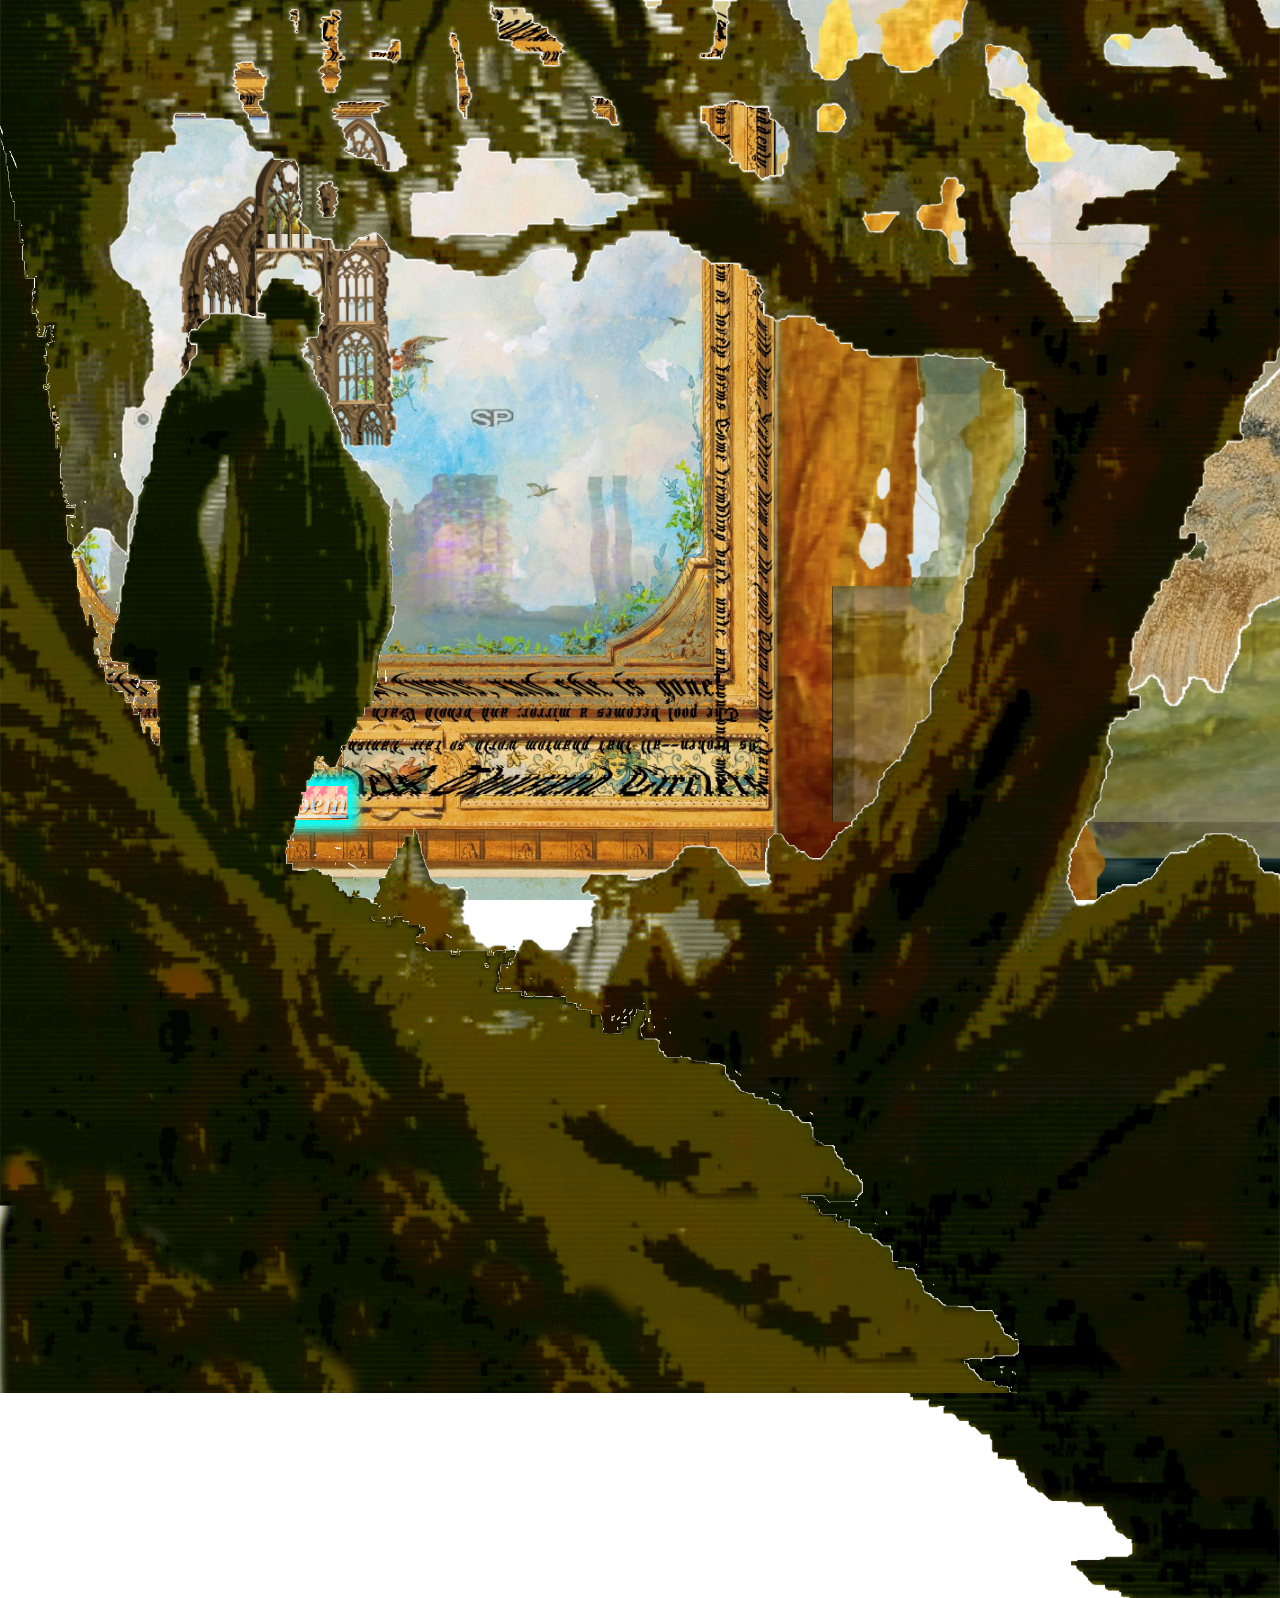
==== index.html @ f1b27777 "Update index.html" ====
<!DOCTYPE html>
<html>
    <head>
    <meta http-equiv="content-type" content="text/html; charset=UTF-8" />
    <script src="https://code.jquery.com/jquery-3.6.0.min.js" integrity="sha256-/xUj+3OJU5yExlq6GSYGSHk7tPXikynS7ogEvDej/m4=" crossorigin="anonymous"></script>
    <script src="//ajax.googleapis.com/ajax/libs/jquery/3.3.1/jquery.min.js"></script>
    <!-- <script src="jquery.zoomooz.js"></script> -->
    <script type="text/javascript" src="/assets/js/lib/gsap3/gsap.min.js"></script>
    <script type="text/javascript" src="/scrollmagic/uncompressed/ScrollMagic.js"></script>
    <script type="text/javascript" src="/scrollmagic/uncompressed/plugins/animation.gsap.js"></script>
    <script type="text/javascript" src="/scrollmagic/uncompressed/plugins/debug.addIndicators.js"></script>

    <script type="text/javascript">


        jQuery.fn.embiggen = function (mtop, mleft) {

            let mtop_orig = this.css('top');
            let mleft_orig = this.css('left');
            let topset = -(Math.abs(this.offset().top)*.3);
            let leftset = -(Math.abs(this.offset().left)*.5);
            if (this.position().left < 0) {
              console.log("left")
              leftset = Math.abs(this.offset().left);
            }

            console.log (topset);
            console.log (leftset);
            let z_orig = this.css('z-index');
            let thisguy = this;
            console.log (mtop+" and "+mleft);
            this.css({"z-index" : 5000, "transform" : 'scale(4)', "top" : topset, "left" : leftset});
            this.addClass("goodcursor");
            this.on('click', function() {
               thisguy.css({"z-index" : z_orig, "transform" : 'scale(1)', "left" : mleft_orig, "top" : mtop_orig});
               thisguy.delay(3000).siblings(".winder").css({'opacity': 1, "z-index": 4999});
            });
        }
        $(document).ready(function () {

        let wwidth = window.innerWidth < 800;

        let userAgentString = navigator.userAgent;
        // Detect Chrome
        let chromeAgent = userAgentString.indexOf("Chrome") > -1;
                // Detect Safari
        let safariAgent = userAgentString.indexOf("Safari") > -1;

        // Discard Safari since it also matches Chrome
        if ((chromeAgent) && (safariAgent)) safariAgent = false;

        console.log(wwidth);
        if ( wwidth ) {
            $("#warning").show();
            $("#warning").on("click", function() { $("#warning").hide();});
        }

            var sndtrk = $("#soundtrack")[0];

            $('.frontimg').on("click", function() {
                toggleSdk();
                $('#treeguys').css({'margin-left': "-10000px", 'margin-top': "10000px"});
                $('#guystree').css({'margin-left': "10000px", 'margin-top': "-10000px"});
                setTimeout(function(){
                  $("body").addClass("opened");
                }, 3000);
                $("#cathedral").css("position", "absolute").delay(2000).css('transform', 'scale(.6)');
                $("#retire").show();
            });

            $('#retire').on("click", function() {
                $('#treeguys').css({'margin-left': "-10000px", 'margin-top': "10000px", "display": "block"});
                $('#guystree').css({'margin-left': "10000px", 'margin-top': "-10000px", "display": "block"});

                $('#treeguys').css({'margin-left': "0px", 'margin-top': "0px"});
                $('#guystree').css({'margin-left': "0px", 'margin-top': "0px"});
                $("#cathedral").css("position", "fixed").delay(2000).css('transform', 'scale(.2)');
                $("#retire").delay(8000).hide(function(){
                toggleSdk();
                $("body").removeClass("opened");
                });
            });

            // CATHEDRAL

            $('.winder').on('click', function() {
                let thisguy = $(this);


                $(this).css('opacity', 0);
                setTimeout(function(){
                    thisguy.siblings('.vid').embiggen("50%", "20%");

                }, 1000);
            });
            //Play/Pause control clicked
            var vidTpl = $("#vidjeo video");

            function toggleSdk() {
                 if( sndtrk.paused) {
                     sndtrk.play();
                    $("#mute").html("mute");

                } else {
                    sndtrk.pause();
                     $("#mute").html("un-mute");
                }
            }
            $('.playbutt').on('click', function() {
                let vidsource = $(this).data('video');

                $("#videoframe").addClass("embiggened");

                setTimeout(function(){
                    $(vidTpl).appendTo("#videoframe");
                    let video = $("#videoframe video");
                    video.attr('src', vidsource);
                    video.prop('muted', false);
                    video.prop('controls', true);
                    video[0].load();
                    toggleSdk();
                    video[0].play();
                }, 2000);

                // if(video[0].paused) {
                //     video[0].play();
                // }
                // else {
                //     video[0].pause();
                // }
                return false;
            });

            $("#close").on('click', function() {
                $("#videoframe video").remove();
                $("#videoframe").removeClass("embiggened");
                $(".winder").css("opacity", 1);
                toggleSdk();


            });

            $("#mute").on('click', function() {
                 toggleSdk();
            });

        });
    </script>
    <link rel="stylesheet" type="text/css" href="style.css">
    </head>
    <body>
     <div id="warning" class="goodcursor"><p>
        It appears that you are visiting this art site on an unsupported browser or device. Please use Firefox or Chrome on a large-screen. Thank you. You may click this to close.</p></div>
    </div>


        <img class="frontimg" id="treeguys" src="images/treeguys.gif">
        <img class="frontimg" id="guystree" src="images/guystree.gif">

  <section id="cathedral-container">
      <!-- cathedral -->
        <div id="cathedral">
            <div class="top" style="background-image:url('images/gc1.png')"></div>
            <div class="top" style="background-image:url('images/gc2.png')">
                <img class="winder" src="images/gc2.png">

                <video  class="kitten vid" autoplay muted loop >
                    <source src="video/colelady.webm" type="video/webm">
                </video>
            </div>
            <div class="top" style="background-image:url('images/gc3.png')">
                <img class="winder playbutt" src="images/gc3.png" style="width: 17vw" data-video="video/shameblush.webm">
                <img class="kitten" src="images/shameblushstill.jpg" style="width: 11vw; margin-left: 1vw;">
            </div>
            <div class="mid" style="background-image:url('images/gc4.png')">
                <img class="winder" src="images/gc4.png" style="width: 20vw">
                <video  class="kitten vid" autoplay muted loop style="margin-left: 4vw;">
                    <source src="video/stubbslionhorse.webm" type="video/webm">
                </video>

            </div>
            <div class="mid" id="videoframe" style="background-image:url('images/gc5.png')">
                <a href="#" id="close">X</a>
            </div>
            <div class="mid" style="background-image:url('images/gc6.png')">
                <img class="winder" src="images/gc6.png" style="width: 17vw">

                <video  class="kitten vid" autoplay muted loop >
                    <source src="video/bluecurtainsdesolation2.webm" type="video/webm">
                </video>

            </div>
            <div class="bottom" style="background-image:url('images/gc7.png'); margin-top: -3.3vw;" >
                <img class="winder playbutt" src="images/gc7.png"  data-video="video/nothumansense.webm" >
                <img class="kitten" src="images/nothumansensestill.jpg" style="width: 13vw;">
           </div>
            <div class="bottom" style="background-image:url('images/gc8.png')">
                <img class="winder playbutt" src="images/gc8.png" data-video="video/smoothestgreen.webm">
                <img class="kitten" src="images/smoothestgreenstill.jpg" style="width: 14vw; margin-left: -2vw; margin-top: -2vw;">

            </div>
            <div class="bottom" style="background-image:url('images/gc9.png')">
                <img class="winder" src="images/gc9.png" style="width: 17vw">
                <video  class="kitten vid" autoplay muted loop style="padding-left: 0px; margin-top: -10vw;">
                    <source src="video/rainbowgraveyardvamp.webm" type="video/webm">
                </video>

            </div>

        </div>
      <!-- end cathedral -->
<!-- scroll container -->
</section>

  <div id="scroll-container">
    <script>
    	var controller = new ScrollMagic.Controller({vertical: false});
    </script>

    <div id="parallax-section">
      <div id="scrolltrees"></div>
      <div id="scrollloaf"></div>

      <div id="scrolllady"></div>
      <div id="scrollglitch"></div>

      <div id="scrollorb">
        <a href="library">Visit the Library</a>
      </div>
    </div>
    <script>
    	// build tween
    	var tween = new TimelineMax ()
    		.add([
    			TweenMax.fromTo("#scrolllady", 1, {right: -400}, {right:350, ease: Linear.easeNone}),
          TweenMax.fromTo("#scrolltrees", 1, {left: "140vw"}, {left:"120vw", ease: Linear.easeOut}),
          TweenMax.fromTo("#scrollloaf", 1, {left: "65vw"}, {left:"95vw", ease: Linear.easeNone}),
          TweenMax.fromTo("#scrollglitch", 1, {left: "71vw"}, {left:"60vw", ease: Linear.easeNone}),
    			TweenMax.fromTo("#scrollorb", 1, {left: "0"}, {left: "115vh", ease: Linear.easeNone})
    		]);

    	// build scene
    	var scene = new ScrollMagic.Scene({triggerElement: "#parallax-section", duration: $(window).width()})
    					.setTween(tween)
    					.addTo(controller);
    </script>


  </div>
      <!-- audio -->
        <audio id="soundtrack" style="display: none;">
            <source src="sndtrk.mp3" type="audio/mpeg">
        </audio>
        <div id="vidjeo" style="display: none;">
            <video poster="" autoplay loop >
                    <source src="" type="video/webm">
            </video>
        </div>
        <a href="#" id="mute">mute</a>
        <a href="/poem" id="poem">poem</a>

        <a href="#" id="retire">retire</a>

</body>
</html>
---- style.css ----
body {
  overflow: hidden;
  width: 403.75vh;
  margin: 0px;
}

body.opened {
  overflow-x: scroll;
}

a {
  cursor: url(images/pointer.png), pointer;

}

.goodcursor {
   cursor: url(images/pointer.png), pointer;

}
#textdiv {
    position: fixed;
    z-index: 1000;
}
#front-frame {
    width: 100vw;
    min-height: 100vh;
    position: fixed;
    z-index: 9999;
}
#treeguys {
    z-index: 1001;
    position: absolute;
    transition: margin-left 9s, margin-top 8s;
    transition-timing-function: ease;
    cursor: url(images/pointer.png), pointer;
    height: auto;
    width: 90vw;
    top: -50vh;
}
#guystree {
    z-index: 1000;
    position: absolute;
    transition: margin-left 5s, margin-top 8s;
    transition-timing-function: ease;
    cursor: url(images/pointer.png), pointer;
    height: auto;
    width: 100vw;
    top: -50vh;
}

body.opened .frontimg {
  display: none;
  transition: margin-left 3s, margin-top 5s;
  transition-timing-function: ease;

}


.frontimg {
    width: 100vw;
}
#videoframe {
    transition: transform 3s, top 2s, left 2s;
}

.embiggened {
    transform: scale(4.1);
    position: relative;
    top: 20px;
    left: 20px;
    z-index: 10000;
}

#videoframe video {
    transform: "scale(1)";
    width: 80%;
    height: auto !important;
    margin-top: 10%;
    margin-left: 7%;
}

#close {
    display: none;
    text-shadow: 2px 1px 3px black;
    color: cyan;
    font-style: italic;
    font-size: 30px;
    font-weight: bold;
    padding: 4px;
    text-decoration: none;
    font-size: 15px;
}


#videoframe video {
  mix-blend-mode: normal;
}


.embiggened #close {
    display: block;
    width: auto;
    width: 20px;
    mix-blend-mode: overlay;
    box-shadow: 0px 0px 10px 10px fuchsia;
    margin-top: -5px;
    text-align: center;
}

.embiggened #close:hover {
    mix-blend-mode: difference;
    background: white;
    box-shadow: 0px 0px 10px 10px cyan;
    margin-top: -5px;
    text-align: center;
}

#cathedral-container {
  float: left;
  position: absolute;
  height: 100vh;
  width: 86.25vh;
}
#cathedral {
    width: 60vw;
    flex-wrap: wrap;
    transition: transform 3s;
    transform: scale(.3);
    transition-timing-function: ease-out;
    position: absolute;
    left: -10vh;
    top: -30vh;
}

#cathedral div .kitten {
    transition: transform 3s, top 2s, left 2s;
    top: 0px;
    left: 0px;
    position: relative;
    transition-timing-function: ease-out;
    cursor: url(images/pointer.png), pointer;

}

#cathedral div img.winder  {
    position: relative;
    z-index: 1000;
    transition: opacity 2s;
    margin-bottom: -15vw;
    cursor: url(images/pointer.png), pointer;
}

#cathedral div {
    background-size: contain;
    background-repeat: no-repeat;
    float: left;
    width: 20vw;
}

#cathedral div.top {
    height: 34vw;
    background-position: bottom left;
}




#cathedral div.top img.winder  {
    width: 20vw;
    height: 34vw;
}

#cathedral div.top .kitten {
    width: 15vw;
    height: auto;
}


#cathedral div.mid {
    height: 21.5vw;
}

#cathedral div.mid img.winder  {
    width: 20vw;
    height: 21.5vw;
}

#cathedral div.mid .kitten {
    width: 12vw;
    height: auto;
}


#cathedral div.bottom {
    height: 31vw;
    background-position: top left;
}
#cathedral div.bottom img.winder  {
    width: 20vw;
}

#cathedral div.bottom .kitten  {
    height: auto;
    width: 14vw;
    padding-left: 4vw;
}

#mute {
    position: fixed;
    bottom: 80px;
    left: 80px;
    text-shadow: 1px 1px 2px #333;
    color: lightblue;
    font-style: italic;
    font-size: 30px;
    font-weight: bold;
}

#poem {
    position: fixed;
    bottom: 80px;
    left: 280px;
    text-shadow: 1px 1px 2px #333;
    color: lightblue;
    font-style: italic;
    font-size: 30px;
    font-weight: bold;
}

#retire {
    display: none;
    position: fixed;
    bottom: 80px;
    right: 80px;
    text-shadow: 1px 1px 2px #333;
    color: lightblue;
    font-style: italic;
    font-size: 30px;
    font-weight: bold;
}

#mute, #retire, #poem {
  mix-blend-mode: hard-light;
  background: pink;
  box-shadow: 0px 0px 10px 10px cyan;
}
#mute:hover, #retire:hover, #poem:hover {
  mix-blend-mode: overlay;
  box-shadow: 0px 0px 10px 10px fuchsia;
}


#warning {
    width: 90vw;
    height: 100vh;
    display: none;
    position: fixed;
    background: url(images/warning.jpg) no-repeat;
    background-size: contain;
    margin: auto 5vw;
    z-index: 900000;
}

#warning p {
    opacity: 0;
}


/* scrollstuff */

#frontframe-scroll {
  width: auto;
  height: 100vh;
  float: left;
  z-index: 9999;
}

#scroll-container {
  height: 100vh;
  width: 403.75vh;
  background: url('images/pano/full-pano-no-floaters.jpg');
  background-size: cover;
  overflow-y: hidden;
  overflow-x: scroll;

}

#scrolllady {
  position: absolute;
  margin-left: 40vw;
  margin-top: 40vh;
  width: 600px;
  height: 600px;
  background: url('images/treelady.png');
  background-size: contain;
  background-repeat: no-repeat;
}

#scrollorb {
  position: absolute;
  margin-left: 200vh;
  margin-top: 20vh;
  width: 17vw;
  height: 17vw;
  background: url('images/sky-orb.png');
  background-size: contain;
  background-repeat: no-repeat;

}

#scrolltrees {
  position: absolute;
  width: 800px;
  height: 600px;
  background: url('images/fliptreebg.png');
  background-size: contain;
  background-repeat: no-repeat;
  margin-top: 22vh;
  opacity: .7;
}

#scrollloaf {
  position: absolute;
  width: 800px;
  height: 600px;
  background: url('images/loaf-of-trees.png');
  background-size: contain;
  background-repeat: no-repeat;
  margin-top: 34vh;
  opacity: .6;
}

#scrollglitch {
  position: absolute;
  width: 215vh;
  height: 8vh;
  background: url('images/skglitchez.png');
  background-size: contain;
  background-repeat: no-repeat;
  margin-top: 8.7vh;
  opacity: .7;
}

#scrollorb a {
  width: 17.5vw;
  height: 17.5vw;
  float: left;
  border-radius: 50%;
  font-size: 0px;
  padding: 100px 0px 100px 0px;
  text-align: center;
  margin-top: -10px;
  margin-left: -15px.
}

#scrollorb a:hover {
  text-shadow: 1px 1px 2px #333;
  color: lightblue;
  font-style: italic;
  font-size: 30px;
  font-weight: bold;
  box-sizing: border-box;
  border: 3px solid lightblue;
  box-shadow: 0px 0px 60px 60px lightblue;
}

#parallax-section {
  height: 100vh;
  margin-left: 100vw;
  min-width: 150vw;
}

/* Library */

#library {
  background: url(/images/librarybg.png) repeat;
  background-size: 75%;
}

#library-frame {
  background: url(/images/library-frame.png) no-repeat;
  width: 90vw;
  height: 90vh;
  margin: 5vh 5vw;
  background-size: contain;
  background-position: center;
}

#links {
  width: 40%;
  margin: auto;
  padding-top: 20vh;
  display: grid;
  grid-template-columns: auto auto;
  grid-gap: 15px;
}

#links a img {
  width: 12vw;
}

#homelink {
  text-align: center;
  grid-column-start: 1;
  grid-column-end: 3;
}
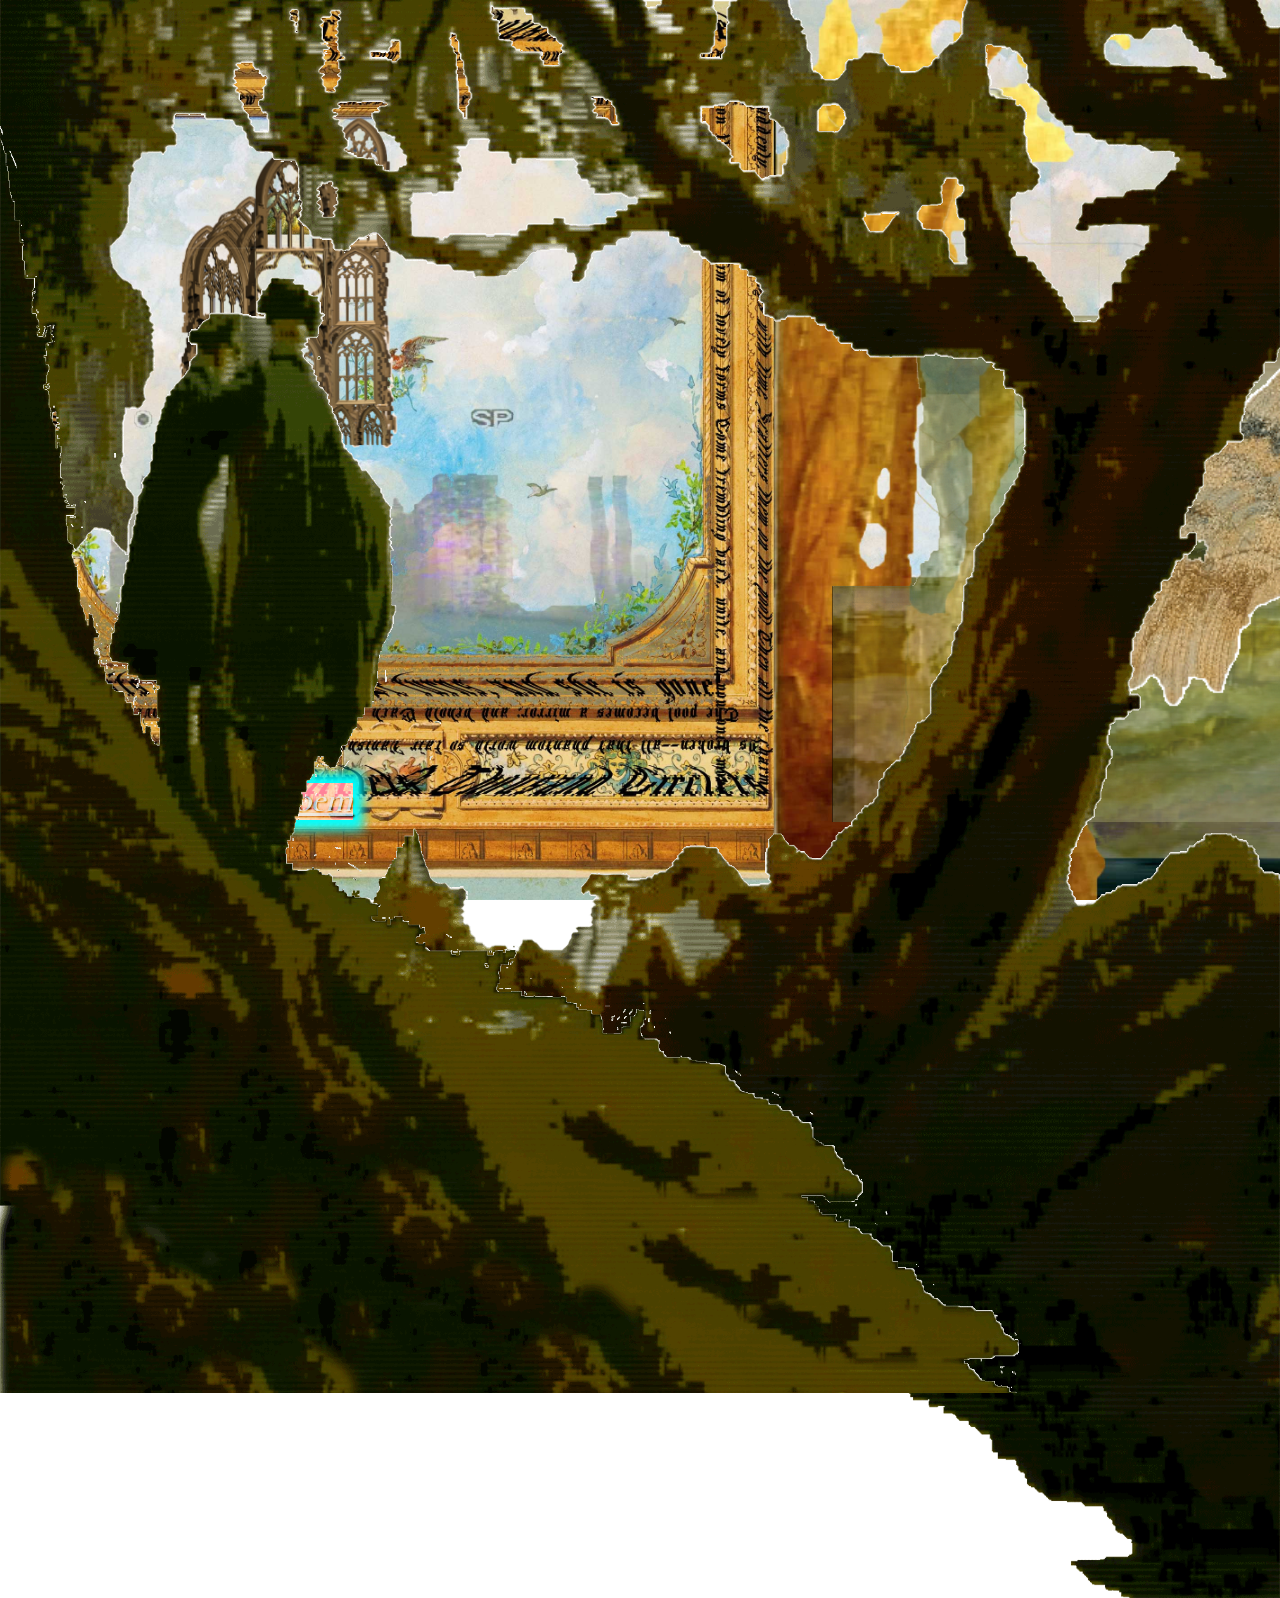
==== commit 04927e02: "cormorant unicase" ====
--- a/index.html
+++ b/index.html
@@ -9,6 +9,8 @@
     <script type="text/javascript" src="/scrollmagic/uncompressed/ScrollMagic.js"></script>
     <script type="text/javascript" src="/scrollmagic/uncompressed/plugins/animation.gsap.js"></script>
     <script type="text/javascript" src="/scrollmagic/uncompressed/plugins/debug.addIndicators.js"></script>
+    <link href="https://fonts.googleapis.com/css2?family=Cormorant+Unicase:wght@300;400;500;600&display=swap" rel="stylesheet"> 
+
 
     <script type="text/javascript">
 
--- a/style.css
+++ b/style.css
@@ -2,6 +2,10 @@
   overflow: hidden;
   width: 403.75vh;
   margin: 0px;
+}
+
+* {
+  font-family: 'Cormorant Unicase', serif;
 }
 
 body.opened {
@@ -214,7 +218,8 @@
     font-style: italic;
     font-size: 30px;
     font-weight: bold;
-}
+    font-family: 'Cormorant Unicase', serif;
+  }
 
 #poem {
     position: fixed;
@@ -225,6 +230,8 @@
     font-style: italic;
     font-size: 30px;
     font-weight: bold;
+    font-family: 'Cormorant Unicase', serif;
+
 }
 
 #retire {
@@ -237,6 +244,8 @@
     font-style: italic;
     font-size: 30px;
     font-weight: bold;
+    font-family: 'Cormorant Unicase', serif;
+
 }
 
 #mute, #retire, #poem {
@@ -350,7 +359,9 @@
   padding: 100px 0px 100px 0px;
   text-align: center;
   margin-top: -10px;
-  margin-left: -15px.
+  margin-left: -15px.;
+  font-family: 'Cormorant Unicase', serif;
+
 }
 
 #scrollorb a:hover {
@@ -375,6 +386,7 @@
 #library {
   background: url(/images/librarybg.png) repeat;
   background-size: 75%;
+
 }
 
 #library-frame {
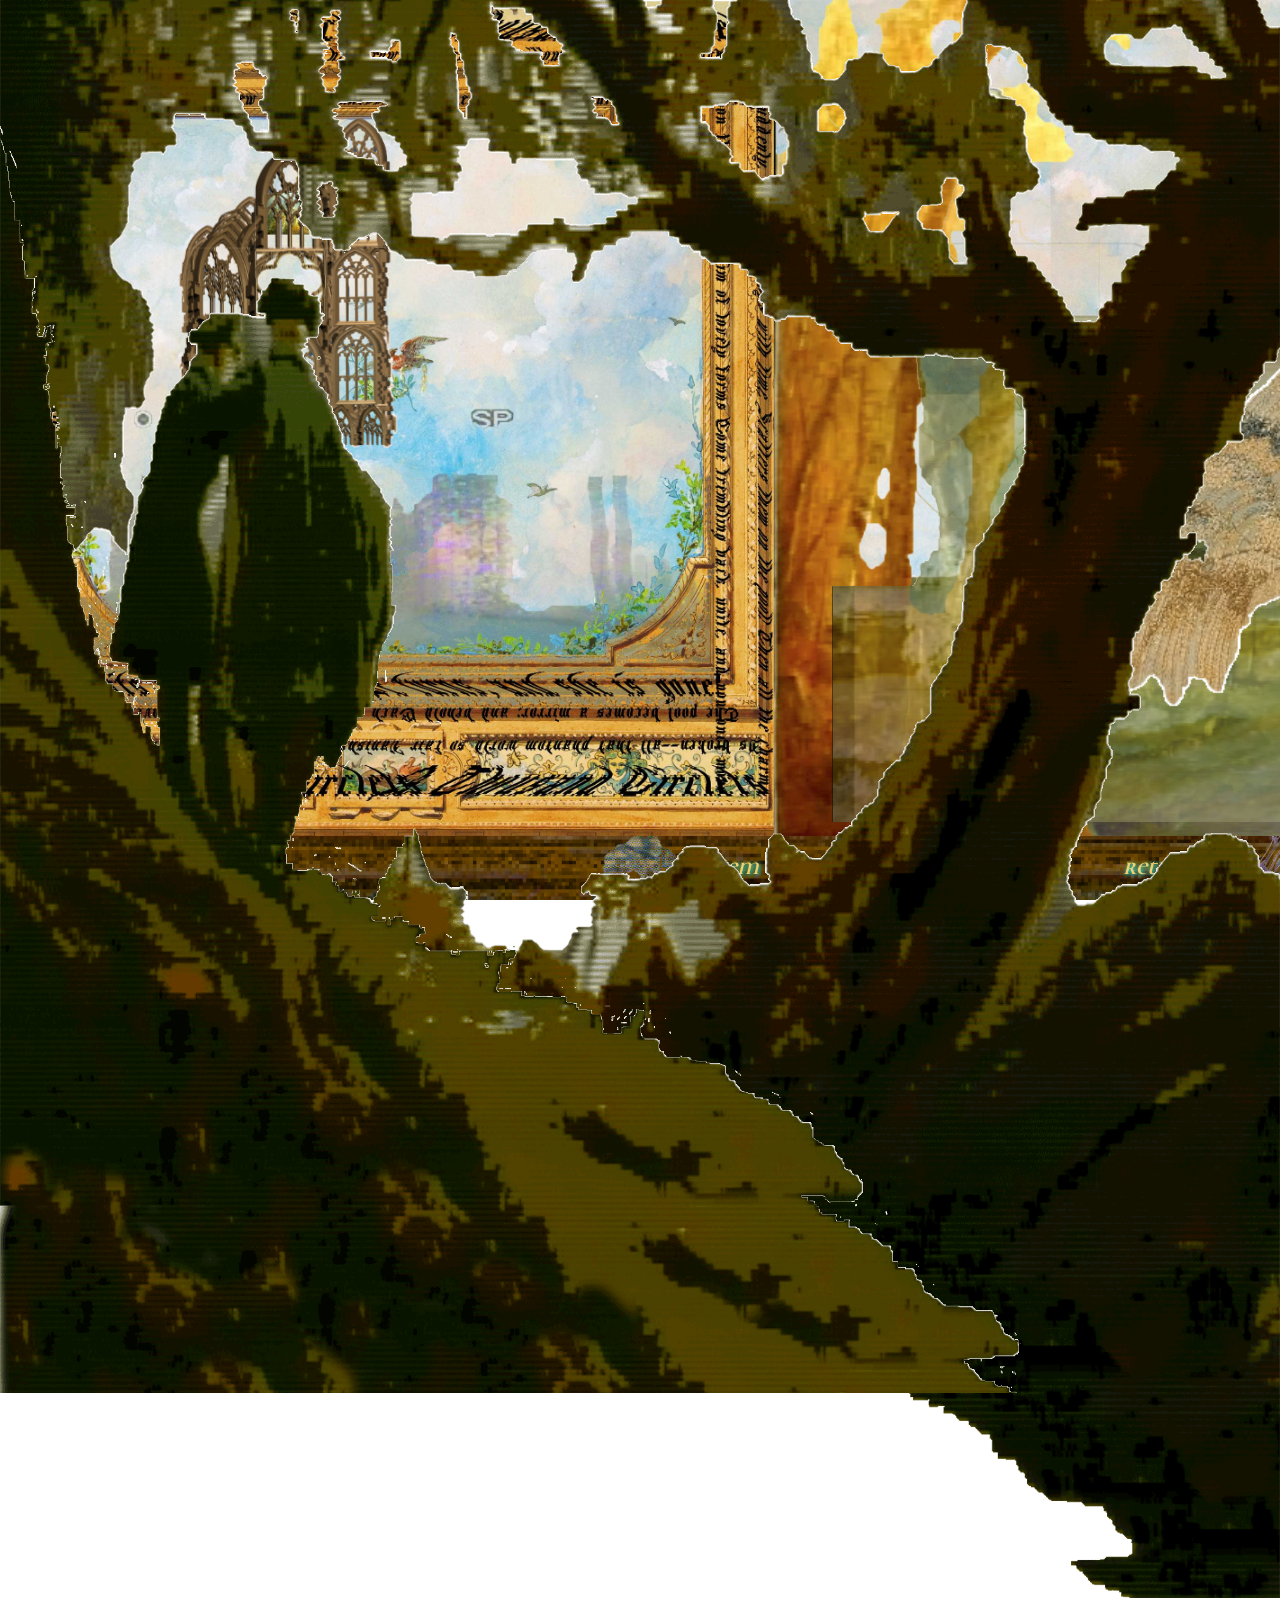
==== commit 96de0859: "navbar" ====
--- a/index.html
+++ b/index.html
@@ -158,7 +158,11 @@
 
         <img class="frontimg" id="treeguys" src="images/treeguys.gif">
         <img class="frontimg" id="guystree" src="images/guystree.gif">
-
+        <nav id="bottom-nav">
+            <a href="#" id="mute">mute</a>
+            <a href="/poem" id="poem">poem</a>
+            <a href="#" id="retire">retire</a>    
+        </nav>
   <section id="cathedral-container">
       <!-- cathedral -->
         <div id="cathedral">
@@ -235,9 +239,9 @@
     	var tween = new TimelineMax ()
     		.add([
     			TweenMax.fromTo("#scrolllady", 1, {right: -400}, {right:350, ease: Linear.easeNone}),
-          TweenMax.fromTo("#scrolltrees", 1, {left: "140vw"}, {left:"120vw", ease: Linear.easeOut}),
-          TweenMax.fromTo("#scrollloaf", 1, {left: "65vw"}, {left:"95vw", ease: Linear.easeNone}),
-          TweenMax.fromTo("#scrollglitch", 1, {left: "71vw"}, {left:"60vw", ease: Linear.easeNone}),
+                TweenMax.fromTo("#scrolltrees", 1, {left: "140vw"}, {left:"120vw", ease: Linear.easeOut}),
+                TweenMax.fromTo("#scrollloaf", 1, {left: "65vw"}, {left:"95vw", ease: Linear.easeNone}),
+                TweenMax.fromTo("#scrollglitch", 1, {left: "71vw"}, {left:"60vw", ease: Linear.easeNone}),
     			TweenMax.fromTo("#scrollorb", 1, {left: "0"}, {left: "115vh", ease: Linear.easeNone})
     		]);
 
@@ -258,10 +262,7 @@
                     <source src="" type="video/webm">
             </video>
         </div>
-        <a href="#" id="mute">mute</a>
-        <a href="/poem" id="poem">poem</a>
-
-        <a href="#" id="retire">retire</a>
+
 
 </body>
 </html>
--- a/style.css
+++ b/style.css
@@ -209,54 +209,45 @@
     padding-left: 4vw;
 }
 
-#mute {
-    position: fixed;
-    bottom: 80px;
-    left: 80px;
-    text-shadow: 1px 1px 2px #333;
-    color: lightblue;
-    font-style: italic;
-    font-size: 30px;
-    font-weight: bold;
-    font-family: 'Cormorant Unicase', serif;
-  }
-
-#poem {
-    position: fixed;
-    bottom: 80px;
-    left: 280px;
-    text-shadow: 1px 1px 2px #333;
-    color: lightblue;
-    font-style: italic;
-    font-size: 30px;
-    font-weight: bold;
-    font-family: 'Cormorant Unicase', serif;
-
-}
-
-#retire {
-    display: none;
-    position: fixed;
-    bottom: 80px;
-    right: 80px;
-    text-shadow: 1px 1px 2px #333;
-    color: lightblue;
-    font-style: italic;
-    font-size: 30px;
-    font-weight: bold;
-    font-family: 'Cormorant Unicase', serif;
-
-}
-
-#mute, #retire, #poem {
+#bottom-nav {
+  position: fixed;
+  display: flex;
+  justify-content: space-between;
+  padding: 0px 6%;
+  box-sizing: border-box;
+  background-image: url(/images/nav-bar.jpg);
+  background-repeat: no-repeat;
+  background-size: cover;
+  width: 100vw;
+  min-height: 60px;
+  bottom: 0px;
+}
+
+#bottom-nav a {
+  display: inline-block;
   mix-blend-mode: hard-light;
-  background: pink;
-  box-shadow: 0px 0px 10px 10px cyan;
-}
-#mute:hover, #retire:hover, #poem:hover {
+  border-radius: 9px;
+  text-shadow: 1px 1px 4px cyan;
+  color: wheat;
+  font-style: italic;
+  font-size: 1.5rem;
+  font-weight: bold;
+  font-family: 'Cormorant Unicase', serif;
+  height: 2rem;
+  margin: 1rem;
+  /* text-shadow: 0px 0px 10px 10px blueviolet; */
+  text-decoration: none;
+
+}
+
+#bottom-nav a:nth-child(2) {
+  margin-left: 16vw;
+}
+#bottom-nav a:hover {
   mix-blend-mode: overlay;
-  box-shadow: 0px 0px 10px 10px fuchsia;
-}
+  /* box-shadow: 0px 0px 10px 10px cyan; */
+}
+
 
 
 #warning {
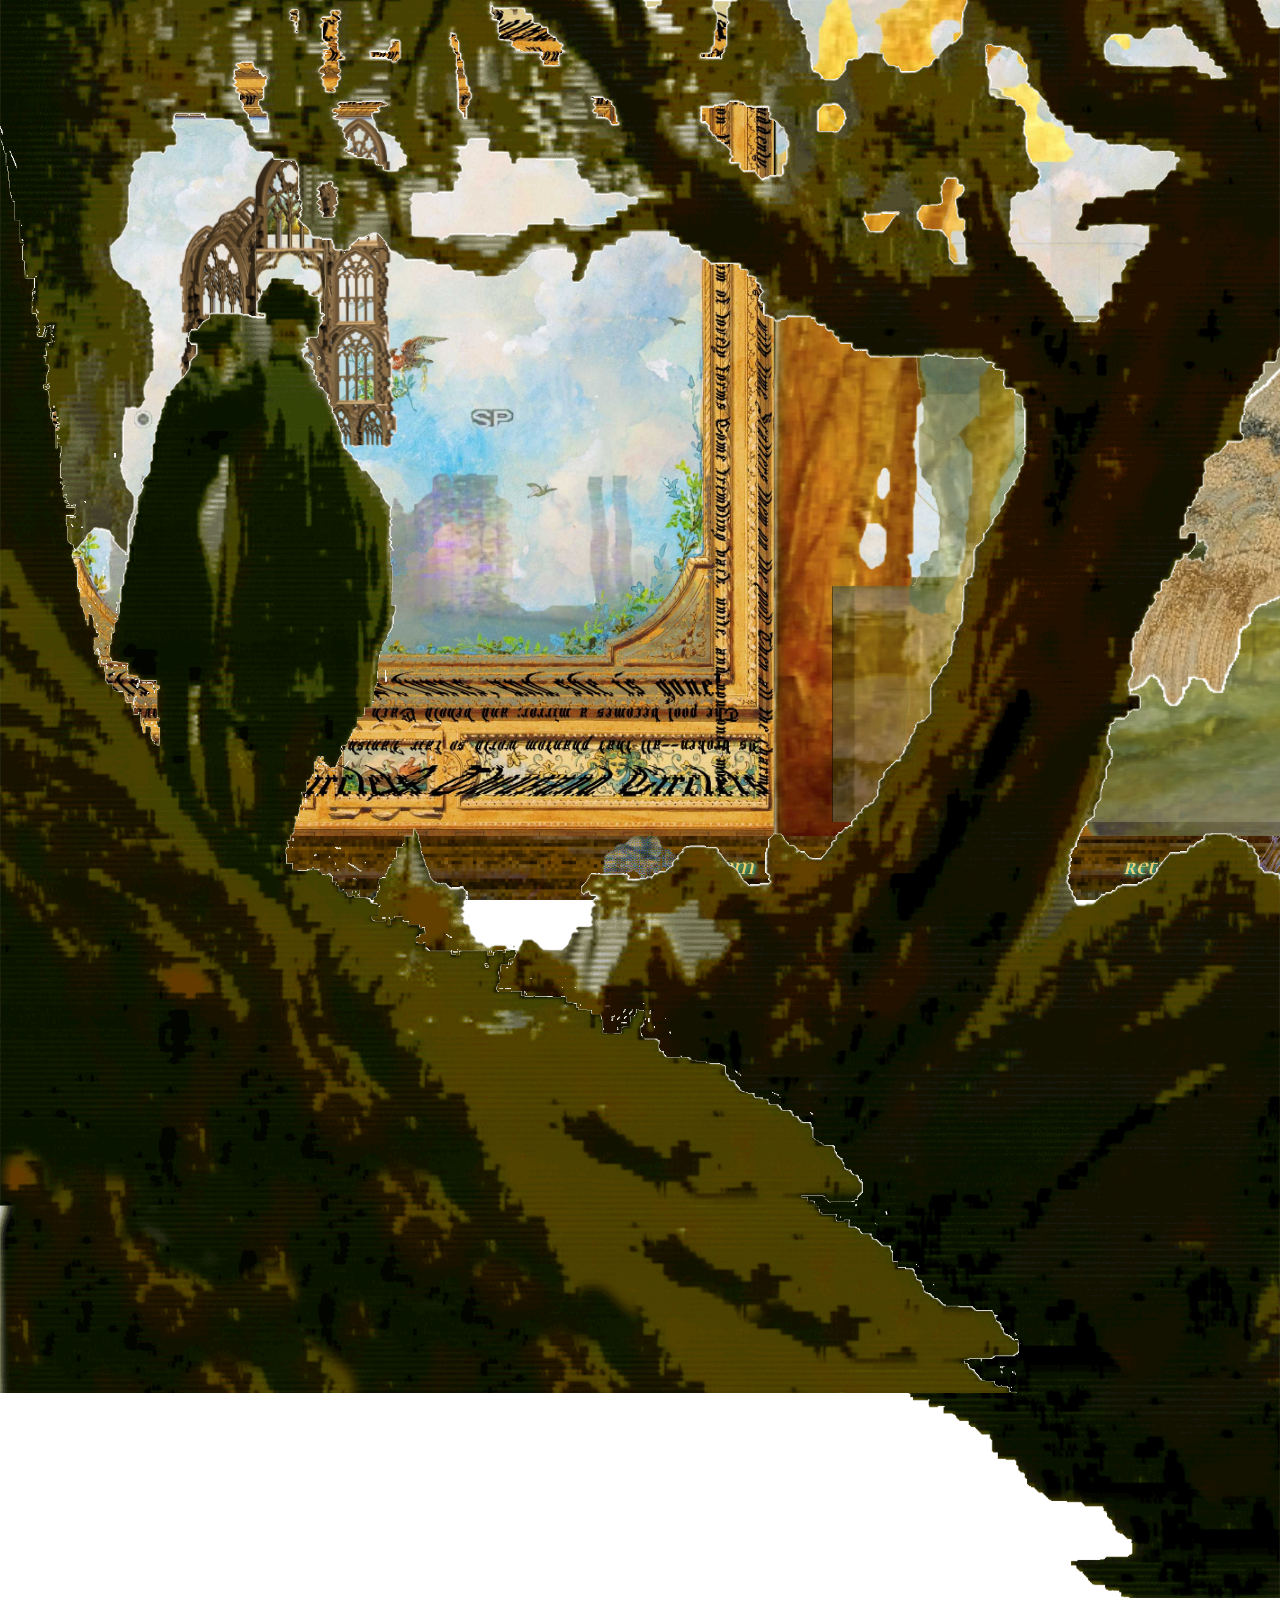
==== commit a7cae1ff: "fixes bottom nav and muting on videos" ====
--- a/index.html
+++ b/index.html
@@ -80,6 +80,7 @@
                 $("#retire").delay(8000).hide(function(){
                 toggleSdk();
                 $("body").removeClass("opened");
+                return false;
                 });
             });
 
@@ -87,8 +88,6 @@
 
             $('.winder').on('click', function() {
                 let thisguy = $(this);
-
-
                 $(this).css('opacity', 0);
                 setTimeout(function(){
                     thisguy.siblings('.vid').embiggen("50%", "20%");
@@ -98,12 +97,22 @@
             //Play/Pause control clicked
             var vidTpl = $("#vidjeo video");
 
-            function toggleSdk() {
-                 if( sndtrk.paused) {
+            function toggleSdk(force) {
+
+
+                console.log("toggled!");
+                 if( sndtrk.paused || force == "on" ) {
                      sndtrk.play();
                     $("#mute").html("mute");
 
-                } else {
+                } else if ( force == "off" ) {
+                    sndtrk.pause();
+                    console.log(force);
+                     $("#mute").html("un-mute");
+                } 
+                else
+                
+                {
                     sndtrk.pause();
                      $("#mute").html("un-mute");
                 }
@@ -120,7 +129,9 @@
                     video.prop('muted', false);
                     video.prop('controls', true);
                     video[0].load();
-                    toggleSdk();
+                    if( !sndtrk.paused ) {
+                        toggleSdk();
+                    }
                     video[0].play();
                 }, 2000);
 
@@ -137,19 +148,23 @@
                 $("#videoframe video").remove();
                 $("#videoframe").removeClass("embiggened");
                 $(".winder").css("opacity", 1);
-                toggleSdk();
-
+                if( !sndtrk.paused ) {
+                        toggleSdk();
+                }
 
             });
 
             $("#mute").on('click', function() {
                  toggleSdk();
+                 return false;
+
             });
 
         });
     </script>
     <link rel="stylesheet" type="text/css" href="style.css">
-    </head>
+    <link rel="stylesheet" type="text/css" href="nav.css">
+</head>
     <body>
      <div id="warning" class="goodcursor"><p>
         It appears that you are visiting this art site on an unsupported browser or device. Please use Firefox or Chrome on a large-screen. Thank you. You may click this to close.</p></div>
@@ -158,11 +173,7 @@
 
         <img class="frontimg" id="treeguys" src="images/treeguys.gif">
         <img class="frontimg" id="guystree" src="images/guystree.gif">
-        <nav id="bottom-nav">
-            <a href="#" id="mute">mute</a>
-            <a href="/poem" id="poem">poem</a>
-            <a href="#" id="retire">retire</a>    
-        </nav>
+        
   <section id="cathedral-container">
       <!-- cathedral -->
         <div id="cathedral">
@@ -253,6 +264,11 @@
 
 
   </div>
+    <nav id="bottom-nav">
+        <a href="" id="mute">play</a>
+        <a href="/poem" id="poem">poem</a>
+        <a href="" id="retire">retire</a>    
+    </nav>
       <!-- audio -->
         <audio id="soundtrack" style="display: none;">
             <source src="sndtrk.mp3" type="audio/mpeg">
--- a/style.css
+++ b/style.css
@@ -209,44 +209,6 @@
     padding-left: 4vw;
 }
 
-#bottom-nav {
-  position: fixed;
-  display: flex;
-  justify-content: space-between;
-  padding: 0px 6%;
-  box-sizing: border-box;
-  background-image: url(/images/nav-bar.jpg);
-  background-repeat: no-repeat;
-  background-size: cover;
-  width: 100vw;
-  min-height: 60px;
-  bottom: 0px;
-}
-
-#bottom-nav a {
-  display: inline-block;
-  mix-blend-mode: hard-light;
-  border-radius: 9px;
-  text-shadow: 1px 1px 4px cyan;
-  color: wheat;
-  font-style: italic;
-  font-size: 1.5rem;
-  font-weight: bold;
-  font-family: 'Cormorant Unicase', serif;
-  height: 2rem;
-  margin: 1rem;
-  /* text-shadow: 0px 0px 10px 10px blueviolet; */
-  text-decoration: none;
-
-}
-
-#bottom-nav a:nth-child(2) {
-  margin-left: 16vw;
-}
-#bottom-nav a:hover {
-  mix-blend-mode: overlay;
-  /* box-shadow: 0px 0px 10px 10px cyan; */
-}
 
 
 
--- a/nav.css
+++ b/nav.css
@@ -0,0 +1,40 @@
+#bottom-nav {
+    position: fixed;
+    display: flex;
+    justify-content: space-between;
+    padding: 0px 6%;
+    box-sizing: border-box;
+    background-image: url(/images/nav-bar.jpg);
+    background-repeat: no-repeat;
+    background-size: cover;
+    width: 100vw;
+    min-height: 60px;
+    bottom: 0px;
+    z-index: 999;
+  }
+  
+  #bottom-nav a {
+    display: inline-block;
+    mix-blend-mode: hard-light;
+    border-radius: 9px;
+    text-shadow: 1px 1px 4px cyan;
+    color: wheat;
+    font-style: italic;
+    font-size: 1.5rem;
+    font-weight: bold;
+    font-family: 'Cormorant Unicase', serif;
+    height: 2rem;
+    margin: 1rem;
+    /* text-shadow: 0px 0px 10px 10px blueviolet; */
+    text-decoration: none;
+  
+  }
+  
+  #bottom-nav a:nth-child(2) {
+    margin-left: 16vw;
+  }
+  #bottom-nav a:hover {
+    mix-blend-mode: overlay;
+    /* box-shadow: 0px 0px 10px 10px cyan; */
+  }
+  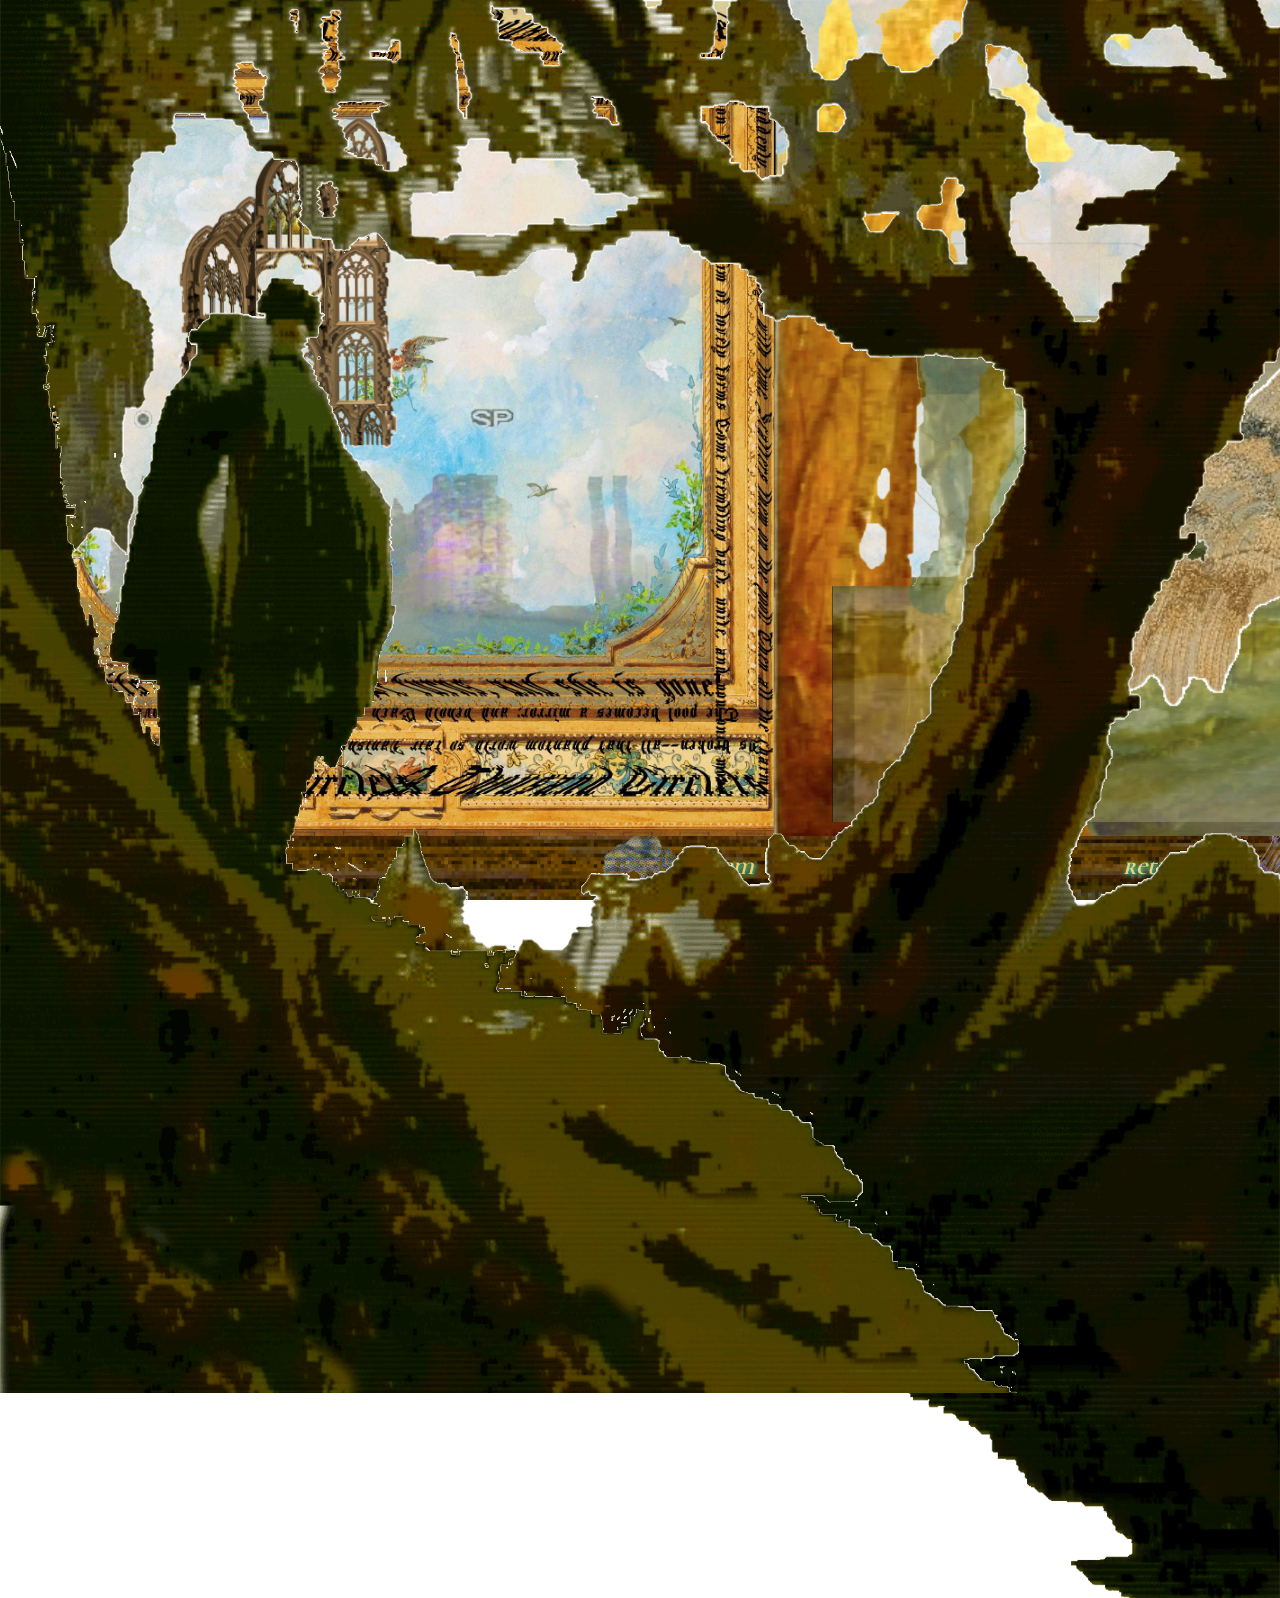
==== commit 981e7b67: "maybe is done?" ====
--- a/index.html
+++ b/index.html
@@ -242,7 +242,7 @@
       <div id="scrollglitch"></div>
 
       <div id="scrollorb">
-        <a href="library">Visit the Library</a>
+        <a href="poem">The Poem</a>
       </div>
     </div>
     <script>
--- a/style.css
+++ b/style.css
@@ -209,6 +209,45 @@
     padding-left: 4vw;
 }
 
+#bottom-nav {
+  position: fixed;
+  display: flex;
+  justify-content: space-between;
+  padding: 0px 6%;
+  box-sizing: border-box;
+  background-image: url(/images/nav-bar.jpg);
+  background-repeat: no-repeat;
+  background-size: cover;
+  width: 100vw;
+  min-height: 60px;
+  bottom: 0px;
+  z-index: 999;
+}
+
+#bottom-nav a {
+  display: inline-block;
+  mix-blend-mode: hard-light;
+  border-radius: 9px;
+  text-shadow: 1px 1px 4px cyan;
+  color: wheat;
+  font-style: italic;
+  font-size: 1.5rem;
+  font-weight: bold;
+  font-family: 'Cormorant Unicase', serif;
+  height: 2rem;
+  margin: 1rem;
+  /* text-shadow: 0px 0px 10px 10px blueviolet; */
+  text-decoration: none;
+
+}
+
+#bottom-nav a:nth-child(2) {
+  margin-left: 16vw;
+}
+#bottom-nav a:hover {
+  mix-blend-mode: overlay;
+  /* box-shadow: 0px 0px 10px 10px cyan; */
+}
 
 
 
@@ -326,6 +365,10 @@
   box-sizing: border-box;
   border: 3px solid lightblue;
   box-shadow: 0px 0px 60px 60px lightblue;
+  text-shadow: 1px 1px 4px cyan;
+  color: wheat;
+  text-decoration: none;
+  mix-blend-mode: luminosity;
 }
 
 #parallax-section {
--- a/nav.css
+++ b/nav.css
@@ -13,7 +13,7 @@
     z-index: 999;
   }
   
-  #bottom-nav a {
+  #bottom-nav a, .stanza a {
     display: inline-block;
     mix-blend-mode: hard-light;
     border-radius: 9px;
@@ -33,7 +33,7 @@
   #bottom-nav a:nth-child(2) {
     margin-left: 16vw;
   }
-  #bottom-nav a:hover {
+  #bottom-nav a:hover, .stanza a:hover {
     mix-blend-mode: overlay;
     /* box-shadow: 0px 0px 10px 10px cyan; */
   }
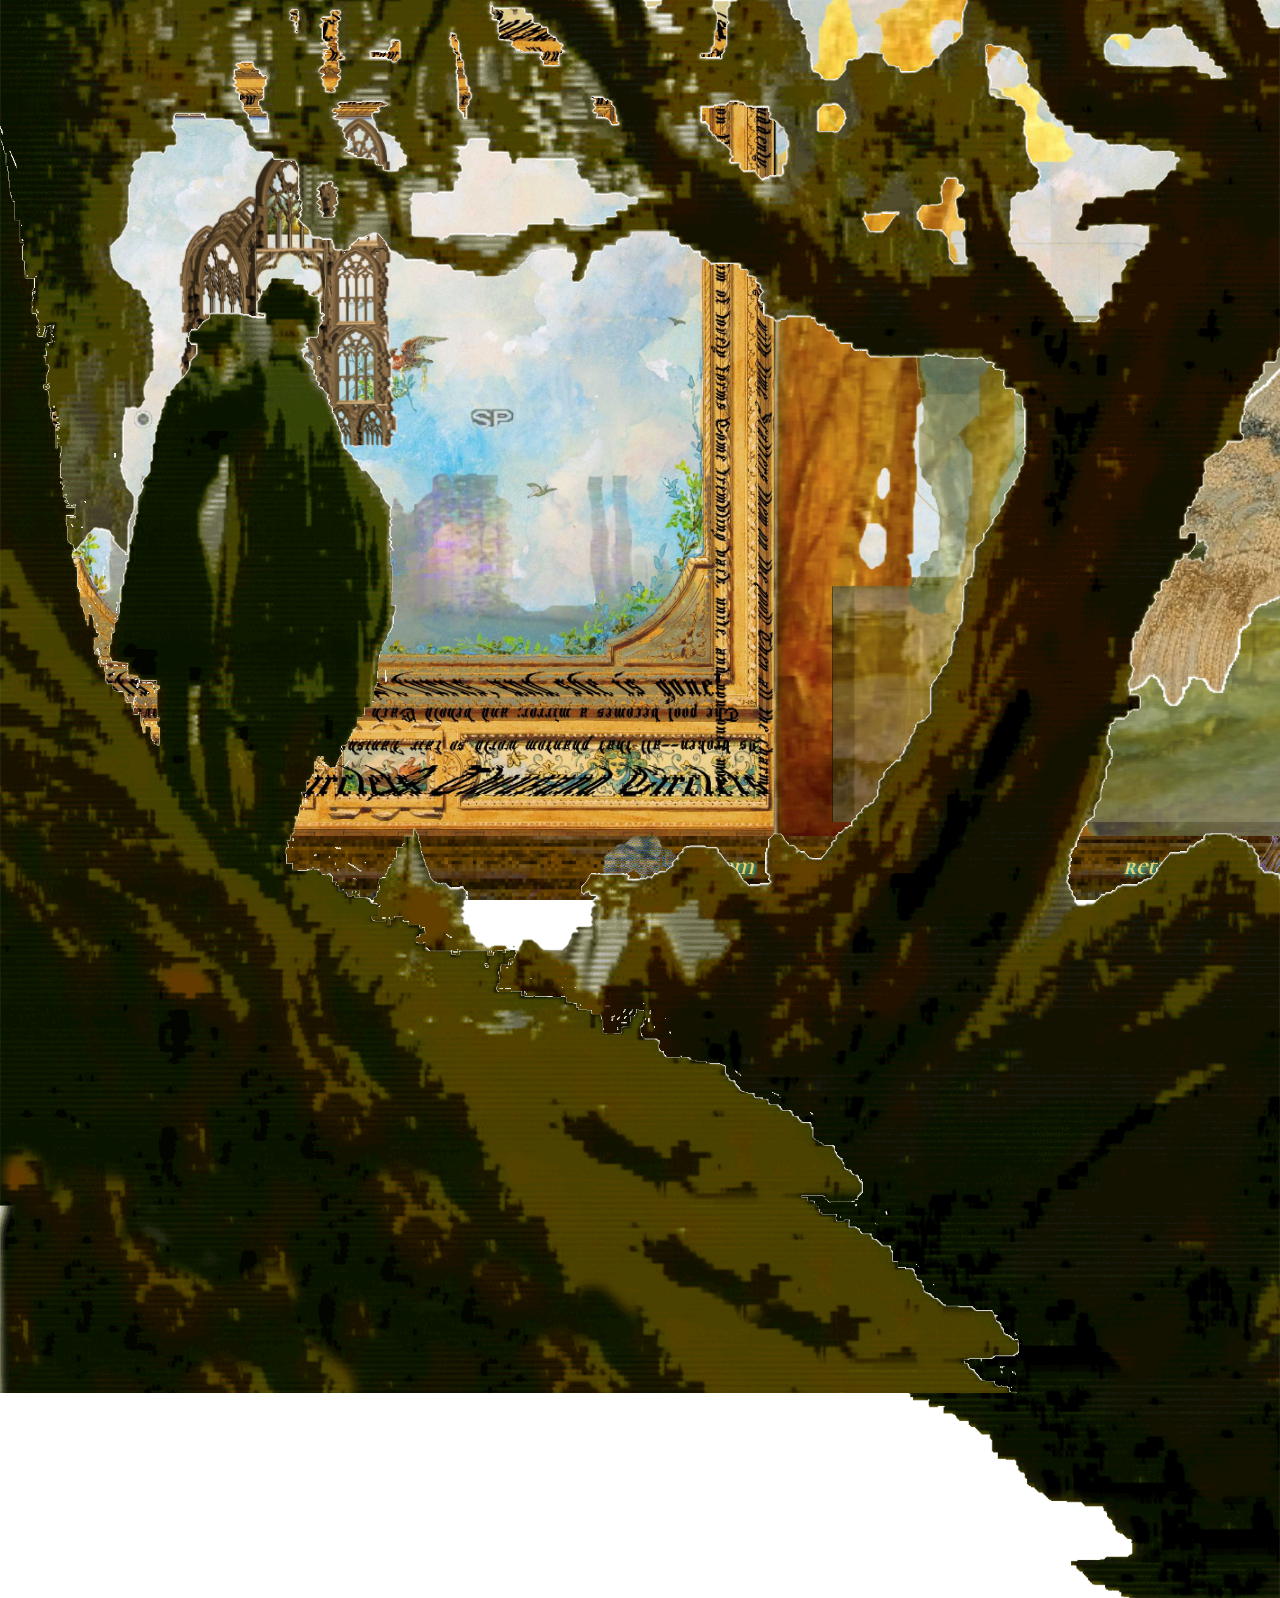
==== commit 63450fe4: "removes cruft" ====
--- a/index.html
+++ b/index.html
@@ -14,6 +14,19 @@
 
     <script type="text/javascript">
 
+/* 
+	hi thanks for looking at my code
+	i made this for / with my wife
+	who has been described as an "anarchist polly pocket"
+	and is no fan of rigid structures
+	as such this has been an exercise in
+	slapping code together until it works
+	disregarding "best practices" as I wish
+	and enjoying the freedom that comes with
+	knowning no one else will ever have to deal with it
+	and if they do
+	¯\_(ツ)_/¯
+*/
 
         jQuery.fn.embiggen = function (mtop, mleft) {
 
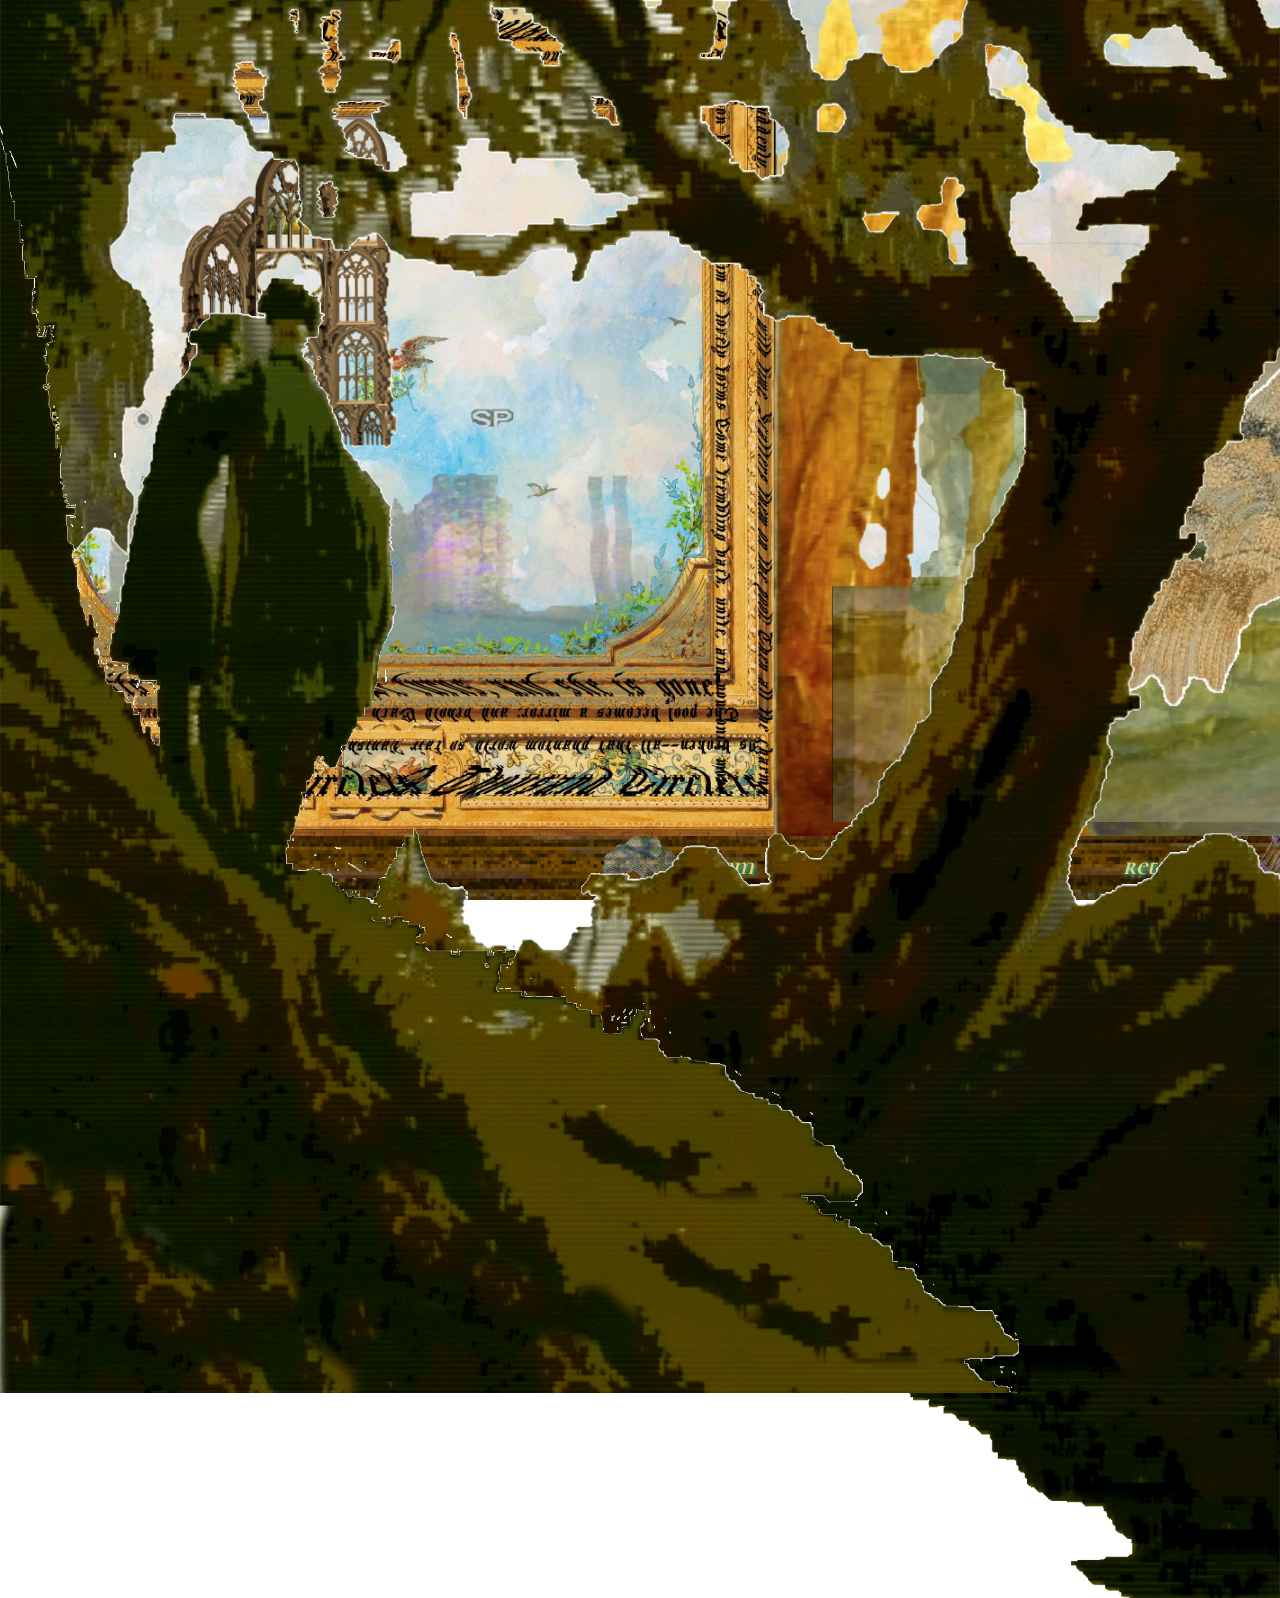
==== commit 72c4beeb: "updates videos to mp4" ====
--- a/index.html
+++ b/index.html
@@ -195,17 +195,17 @@
                 <img class="winder" src="images/gc2.png">
 
                 <video  class="kitten vid" autoplay muted loop >
-                    <source src="video/colelady.webm" type="video/webm">
+                    <source src="video/colelady.mp4" type="video/mp4">
                 </video>
             </div>
             <div class="top" style="background-image:url('images/gc3.png')">
-                <img class="winder playbutt" src="images/gc3.png" style="width: 17vw" data-video="video/shameblush.webm">
+                <img class="winder playbutt" src="images/gc3.png" style="width: 17vw" data-video="video/shameblush.mp4">
                 <img class="kitten" src="images/shameblushstill.jpg" style="width: 11vw; margin-left: 1vw;">
             </div>
             <div class="mid" style="background-image:url('images/gc4.png')">
                 <img class="winder" src="images/gc4.png" style="width: 20vw">
                 <video  class="kitten vid" autoplay muted loop style="margin-left: 4vw;">
-                    <source src="video/stubbslionhorse.webm" type="video/webm">
+                    <source src="video/stubbslionhorse.mp4" type="video/mp4">
                 </video>
 
             </div>
@@ -216,23 +216,23 @@
                 <img class="winder" src="images/gc6.png" style="width: 17vw">
 
                 <video  class="kitten vid" autoplay muted loop >
-                    <source src="video/bluecurtainsdesolation2.webm" type="video/webm">
+                    <source src="video/bluecurtainsdesolation2.mp4" type="video/mp4">
                 </video>
 
             </div>
             <div class="bottom" style="background-image:url('images/gc7.png'); margin-top: -3.3vw;" >
-                <img class="winder playbutt" src="images/gc7.png"  data-video="video/nothumansense.webm" >
+                <img class="winder playbutt" src="images/gc7.png"  data-video="video/nothumansense.mp4" >
                 <img class="kitten" src="images/nothumansensestill.jpg" style="width: 13vw;">
            </div>
             <div class="bottom" style="background-image:url('images/gc8.png')">
-                <img class="winder playbutt" src="images/gc8.png" data-video="video/smoothestgreen.webm">
+                <img class="winder playbutt" src="images/gc8.png" data-video="video/smoothestgreen.mp4">
                 <img class="kitten" src="images/smoothestgreenstill.jpg" style="width: 14vw; margin-left: -2vw; margin-top: -2vw;">
 
             </div>
             <div class="bottom" style="background-image:url('images/gc9.png')">
                 <img class="winder" src="images/gc9.png" style="width: 17vw">
                 <video  class="kitten vid" autoplay muted loop style="padding-left: 0px; margin-top: -10vw;">
-                    <source src="video/rainbowgraveyardvamp.webm" type="video/webm">
+                    <source src="video/rainbowgraveyardvamp.mp4" type="video/mp4">
                 </video>
 
             </div>
@@ -288,7 +288,7 @@
         </audio>
         <div id="vidjeo" style="display: none;">
             <video poster="" autoplay loop >
-                    <source src="" type="video/webm">
+                    <source src="" type="video/mp4">
             </video>
         </div>
 
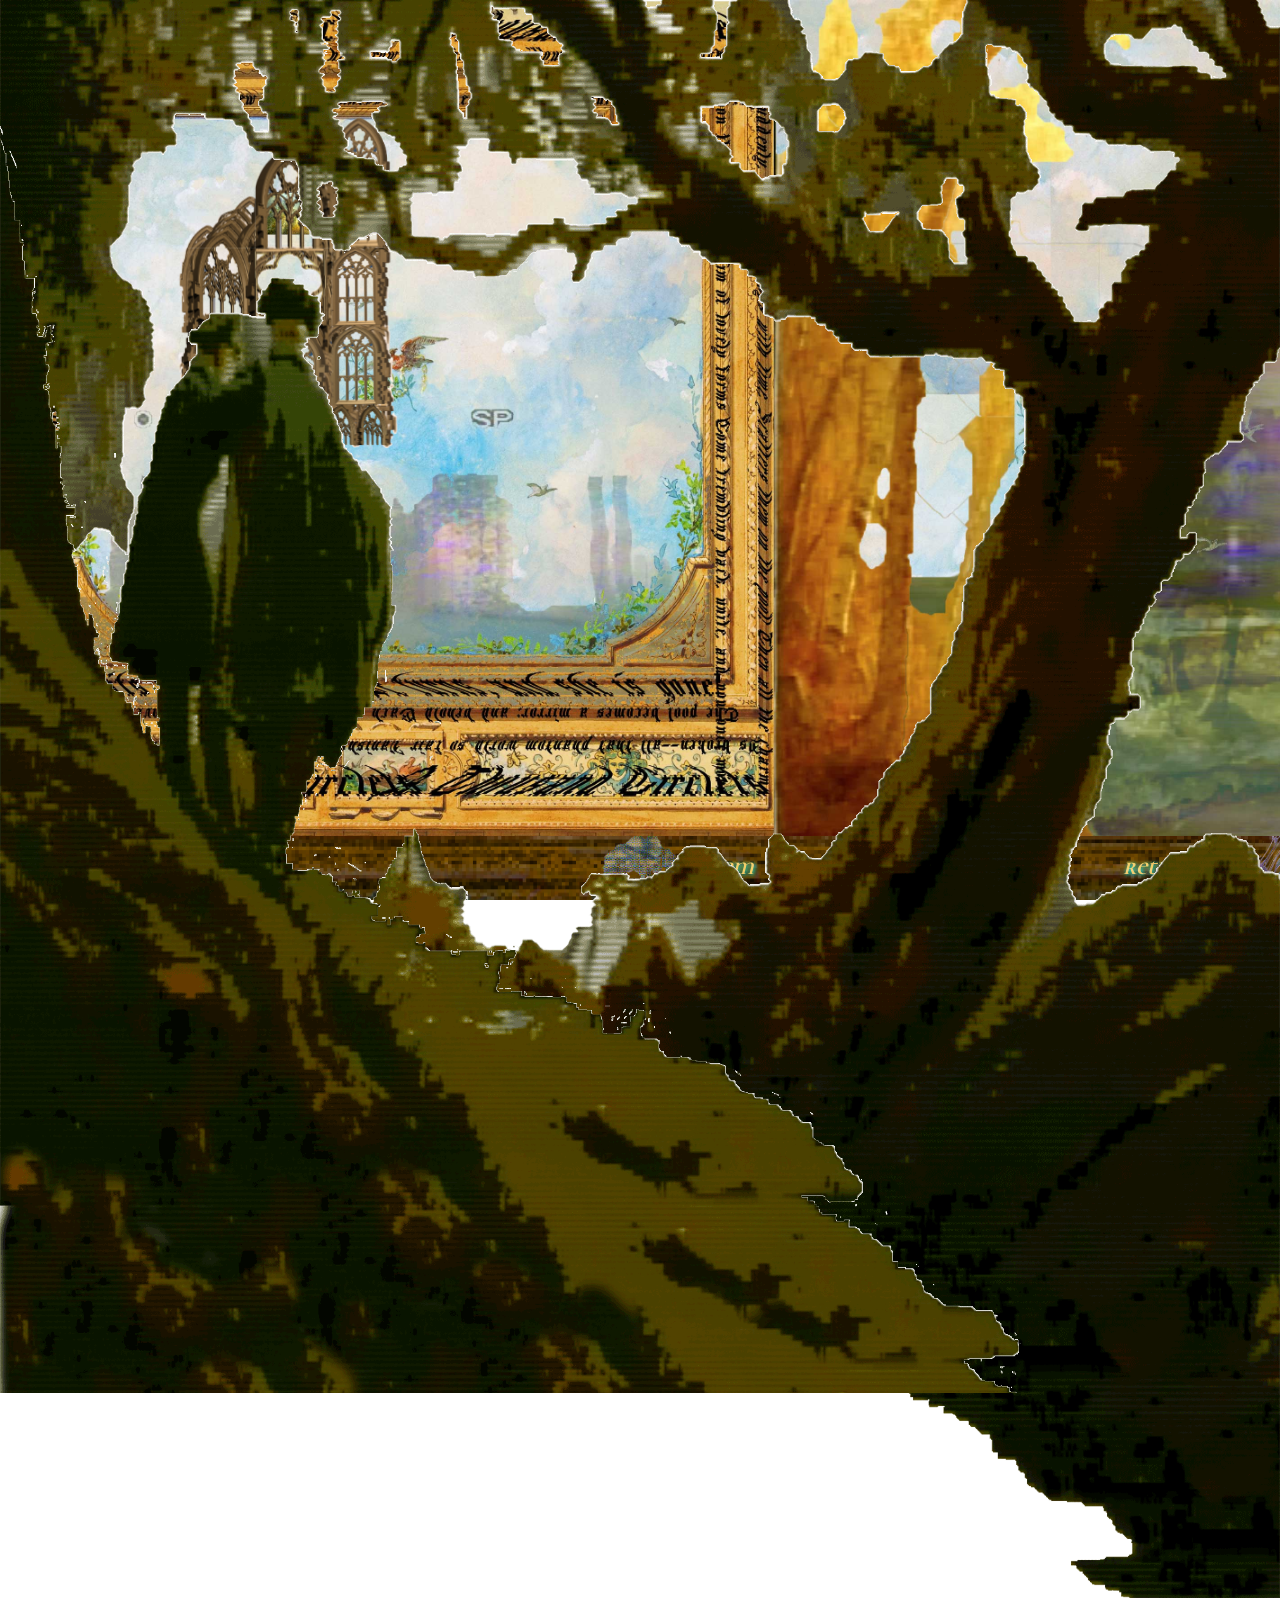
==== commit d682cde3: "replaces paths with oral.pub direct links" ====
--- a/index.html
+++ b/index.html
@@ -4,11 +4,10 @@
     <meta http-equiv="content-type" content="text/html; charset=UTF-8" />
     <script src="https://code.jquery.com/jquery-3.6.0.min.js" integrity="sha256-/xUj+3OJU5yExlq6GSYGSHk7tPXikynS7ogEvDej/m4=" crossorigin="anonymous"></script>
     <script src="//ajax.googleapis.com/ajax/libs/jquery/3.3.1/jquery.min.js"></script>
-    <!-- <script src="jquery.zoomooz.js"></script> -->
-    <script type="text/javascript" src="/assets/js/lib/gsap3/gsap.min.js"></script>
-    <script type="text/javascript" src="/scrollmagic/uncompressed/ScrollMagic.js"></script>
-    <script type="text/javascript" src="/scrollmagic/uncompressed/plugins/animation.gsap.js"></script>
-    <script type="text/javascript" src="/scrollmagic/uncompressed/plugins/debug.addIndicators.js"></script>
+    <script type="text/javascript" src="https://oral.pub/thousand/assets/js/lib/gsap3/gsap.min.js"></script>
+    <script type="text/javascript" src="https://oral.pub/thousand/scrollmagic/uncompressed/ScrollMagic.js"></script>
+    <script type="text/javascript" src="https://oral.pub/thousand/scrollmagic/uncompressed/plugins/animation.gsap.js"></script>
+    <script type="text/javascript" src="https://oral.pub/thousand/scrollmagic/uncompressed/plugins/debug.addIndicators.js"></script>
     <link href="https://fonts.googleapis.com/css2?family=Cormorant+Unicase:wght@300;400;500;600&display=swap" rel="stylesheet"> 
 
 
@@ -279,7 +278,7 @@
   </div>
     <nav id="bottom-nav">
         <a href="" id="mute">play</a>
-        <a href="/poem" id="poem">poem</a>
+        <a href="https://oral.pub/thousand/poem" id="poem">poem</a>
         <a href="" id="retire">retire</a>    
     </nav>
       <!-- audio -->
